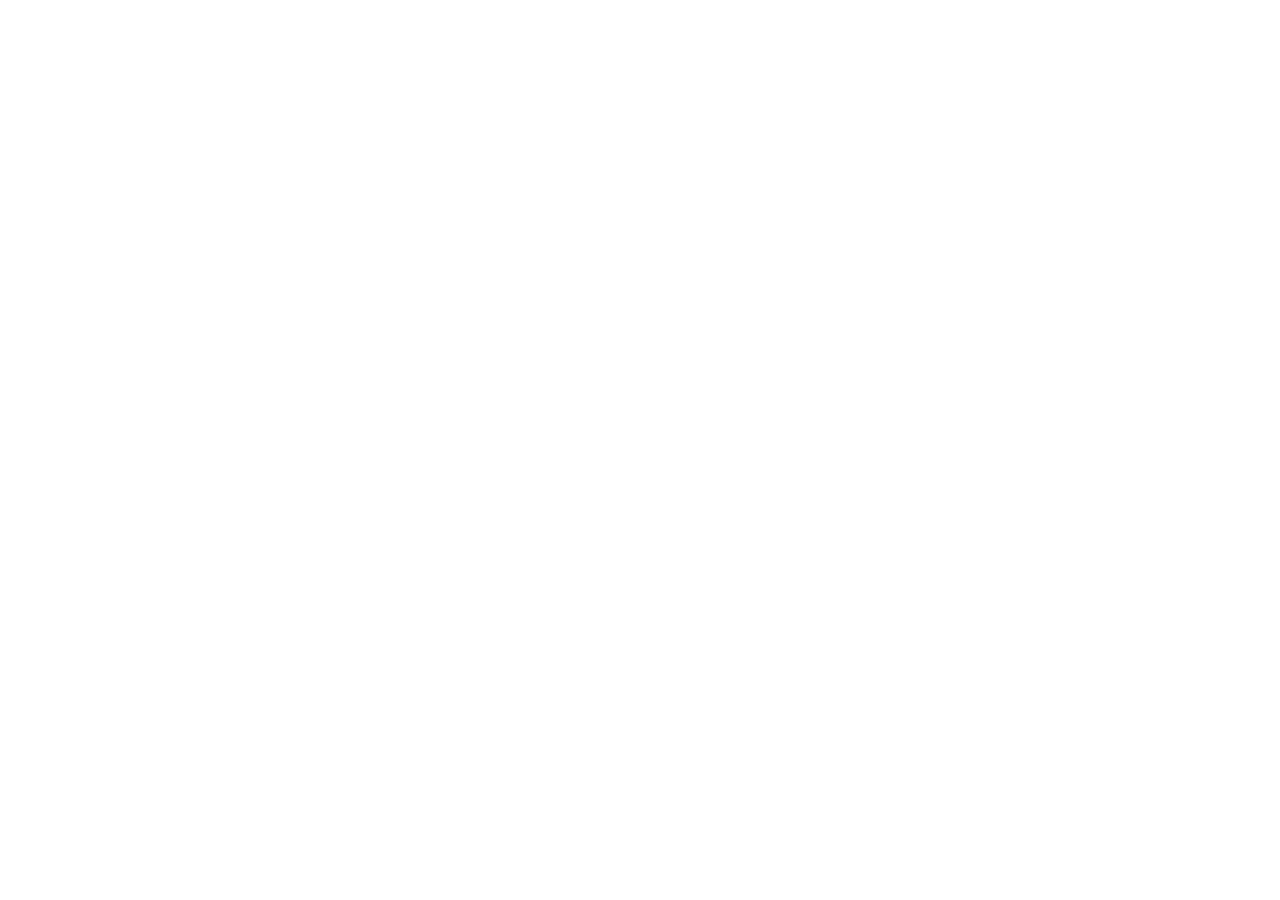
==== contacts.html @ bc12d456 "feat: contacts, plus, alertes, forum" ====
<!DOCTYPE html>
<html lang="fr">
<head>
  <meta charset="UTF-8" />
  <meta name="viewport" content="width=device-width, initial-scale=1" />
  <title>Contacts — AgriInfo BF</title>
  <link rel="stylesheet" href="css/style.css" />
  <link rel="manifest" href="manifest.json" />
</head>
<body>
  <div id="header"></div>
  <main class="wrap section">
    <h2 id="title"></h2>
    <p class="note" id="intro"></p>
    <section id="ministere"></section>
    <h3 id="partTitle"></h3>
    <div id="list" class="grid cards-2"></div>
  </main>
  <div id="footer"></div>
  <script src="js/i18n.js"></script>
  <script src="js/data.js"></script>
  <script src="js/app.js"></script>
  <script>
    document.getElementById("header").outerHTML = headerHTML();
    document.getElementById("footer").outerHTML = footerHTML();
    const t = (k) => AgriApp.t(k);
    document.getElementById("title").textContent = t("contacts");
    document.getElementById("intro").textContent = t("contactIntro");
    document.getElementById("partTitle").textContent = t("partenaires");
    const m = AGRI.contacts.ministere;
    document.getElementById("ministere").innerHTML = `<article class="card"><div class="tag">${t("ministere")}</div><h3>${m.nom}</h3><p>${m.note}</p><p><strong>Adresse :</strong> ${m.adresse}</p><p><strong>Telephone :</strong> <a href="tel:+22625499900">${m.tel}</a></p><p><a class="btn" href="${m.site}" target="_blank" rel="noopener">${t("ouvrirSite")} agriculture.bf</a></p></article>`;
    document.getElementById("list").innerHTML = AGRI.contacts.partenaires.map((p) => `<article class="card"><h3>${p.nom}</h3><p>${p.role}</p>${p.tel ? `<p>Tel. : ${p.tel}</p>` : ""}${p.site ? `<p><a class="btn" href="${p.site}" target="_blank" rel="noopener">${t("ouvrirSite")}</a></p>` : ""}</article>`).join("");
  </script>
</body>
</html>
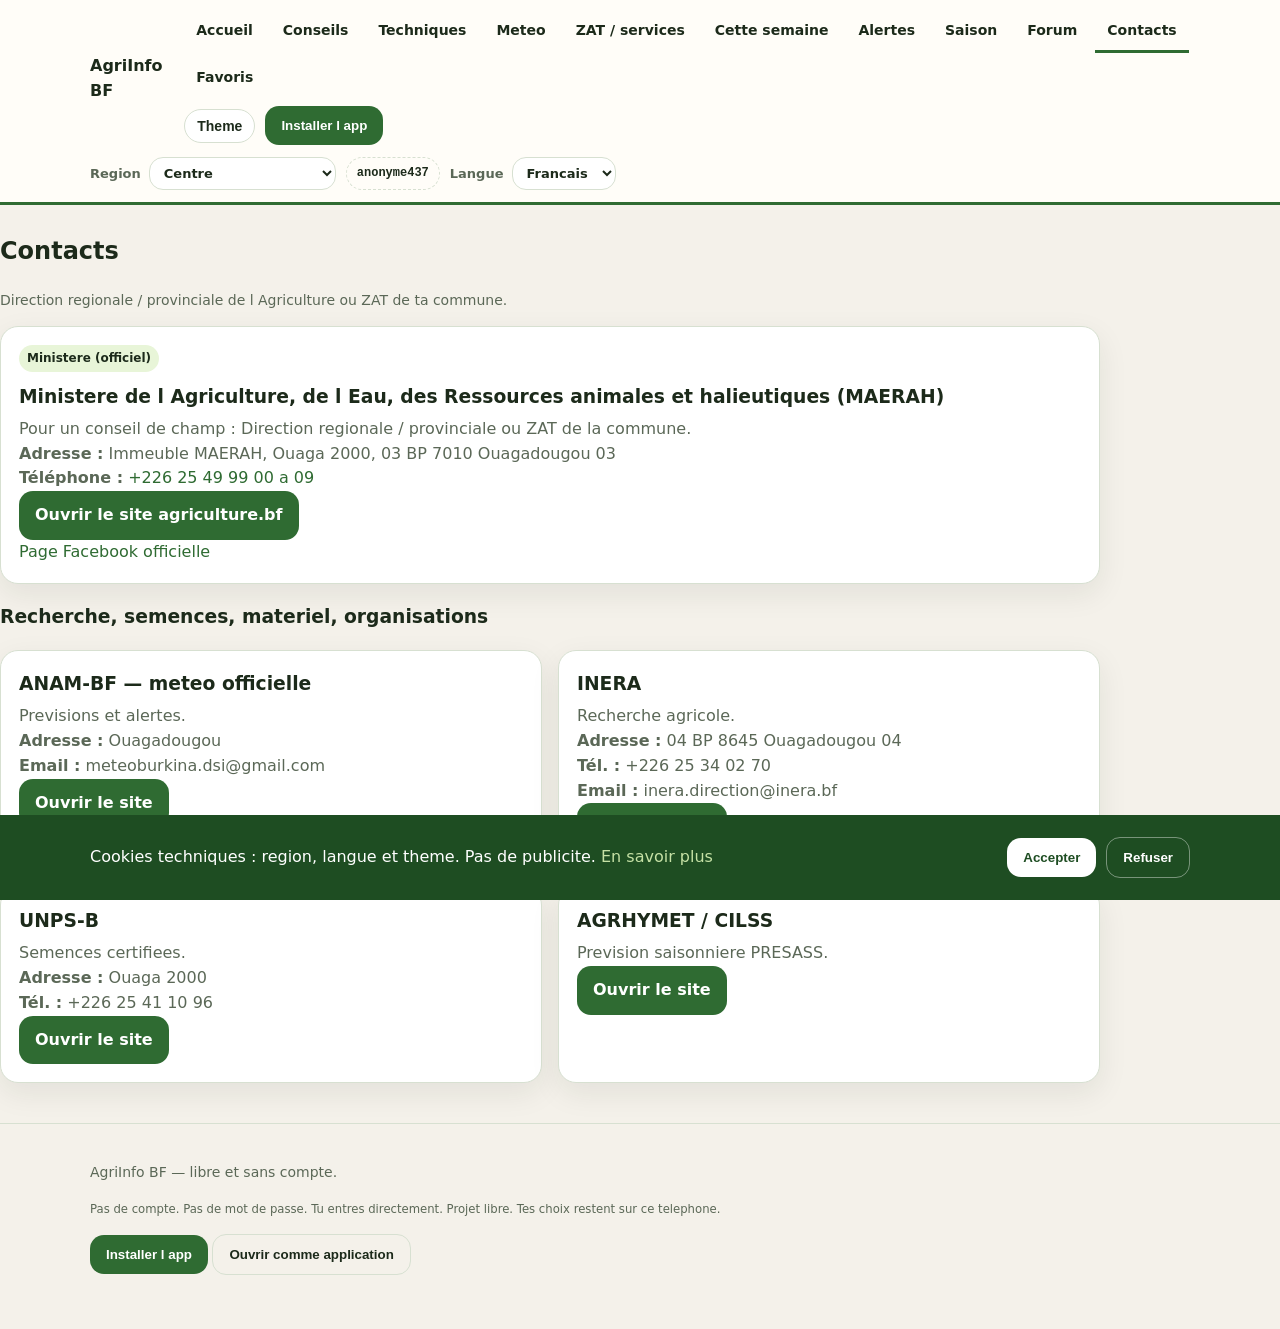
==== commit db14c0e6: "feat: pages ZAT, contacts, plus et meteo completes" ====
--- a/contacts.html
+++ b/contacts.html
@@ -28,8 +28,27 @@
     document.getElementById("intro").textContent = t("contactIntro");
     document.getElementById("partTitle").textContent = t("partenaires");
     const m = AGRI.contacts.ministere;
-    document.getElementById("ministere").innerHTML = `<article class="card"><div class="tag">${t("ministere")}</div><h3>${m.nom}</h3><p>${m.note}</p><p><strong>Adresse :</strong> ${m.adresse}</p><p><strong>Telephone :</strong> <a href="tel:+22625499900">${m.tel}</a></p><p><a class="btn" href="${m.site}" target="_blank" rel="noopener">${t("ouvrirSite")} agriculture.bf</a></p></article>`;
-    document.getElementById("list").innerHTML = AGRI.contacts.partenaires.map((p) => `<article class="card"><h3>${p.nom}</h3><p>${p.role}</p>${p.tel ? `<p>Tel. : ${p.tel}</p>` : ""}${p.site ? `<p><a class="btn" href="${p.site}" target="_blank" rel="noopener">${t("ouvrirSite")}</a></p>` : ""}</article>`).join("");
+    document.getElementById("ministere").innerHTML = `
+      <article class="card">
+        <div class="tag">${t("ministere")}</div>
+        <h3>${m.nom}</h3>
+        <p>${m.note}</p>
+        <p><strong>Adresse :</strong> ${m.adresse}</p>
+        <p><strong>Téléphone :</strong> <a href="tel:+22625499900">${m.tel}</a></p>
+        <p>
+          <a class="btn" href="${m.site}" target="_blank" rel="noopener">${t("ouvrirSite")} agriculture.bf</a>
+        </p>
+        <p><a href="${m.facebook}" target="_blank" rel="noopener">Page Facebook officielle</a></p>
+      </article>`;
+    document.getElementById("list").innerHTML = AGRI.contacts.partenaires.map((p) => `
+      <article class="card">
+        <h3>${p.nom}</h3>
+        <p>${p.role}</p>
+        ${p.adresse ? `<p><strong>Adresse :</strong> ${p.adresse}</p>` : ""}
+        ${p.tel ? `<p><strong>Tél. :</strong> ${p.tel}</p>` : ""}
+        ${p.email ? `<p><strong>Email :</strong> ${p.email}</p>` : ""}
+        ${p.site ? `<p><a class="btn" href="${p.site}" target="_blank" rel="noopener">${t("ouvrirSite")}</a></p>` : ""}
+      </article>`).join("");
   </script>
 </body>
 </html>
--- a/css/style.css
+++ b/css/style.css
@@ -0,0 +1,81 @@
+:root {
+  --bg: #f4f1ea; --bg-2: #fffdf8; --ink: #1c2a1a; --muted: #5b6857;
+  --line: #d7e0d1; --green: #2f6b32; --green-2: #1e4d22; --leaf: #7cb342;
+  --sand: #e8d7a8; --gold: #e0a100; --card: #ffffff;
+  --shadow: 0 10px 30px rgba(28, 42, 26, 0.08); --radius: 18px;
+}
+:root[data-theme="dark"] {
+  --bg: #121811; --bg-2: #1a2219; --ink: #eef3ea; --muted: #a3b19e;
+  --line: #2c382b; --green: #8bc34a; --green-2: #c5e1a5; --card: #1b241a;
+}
+* { box-sizing: border-box; }
+html, body { margin: 0; padding: 0; }
+body { font-family: "Segoe UI", system-ui, sans-serif; background: var(--bg); color: var(--ink); line-height: 1.55; min-height: 100vh; }
+a { color: var(--green); text-decoration: none; }
+.wrap { width: min(1100px, calc(100% - 32px)); margin: 0 auto; }
+.top { position: sticky; top: 0; z-index: 20; background: var(--bg-2); border-bottom: 1px solid var(--line); }
+.top-inner { display: flex; align-items: center; justify-content: space-between; gap: 16px; padding: 12px 0; }
+.brand { color: inherit; font-weight: 800; text-decoration: none; }
+nav { display: flex; flex-wrap: wrap; gap: 6px; }
+nav a, .icon-btn { padding: 8px 12px; border-radius: 999px; color: var(--ink); font-size: 14px; font-weight: 600; text-decoration: none; }
+nav a.active, nav a:hover { background: var(--sand); }
+.icon-btn { border: 1px solid var(--line); background: var(--card); cursor: pointer; }
+.menu-btn { display: none; }
+.hero { margin: 28px 0 20px; padding: 36px 28px; border-radius: 28px; background: linear-gradient(135deg, var(--bg-2), var(--sand)); border: 1px solid var(--line); }
+.hero h1 { margin: 0 0 8px; font-size: clamp(28px, 5vw, 46px); }
+.search { display: flex; gap: 8px; max-width: 640px; }
+.search input, select, textarea, .field { width: 100%; border: 1px solid var(--line); background: var(--card); color: var(--ink); border-radius: 14px; padding: 12px 14px; font: inherit; }
+.search button, .btn { border: 0; background: var(--green); color: #fff; font-weight: 700; border-radius: 14px; padding: 12px 16px; cursor: pointer; }
+.btn.ghost { background: transparent; color: var(--ink); border: 1px solid var(--line); }
+.grid { display: grid; gap: 16px; }
+.cards-3 { grid-template-columns: repeat(3, 1fr); }
+.cards-2 { grid-template-columns: repeat(2, 1fr); }
+.card { background: var(--card); border: 1px solid var(--line); border-radius: var(--radius); padding: 18px; box-shadow: var(--shadow); }
+.card h3 { margin: 0 0 6px; }
+.card p { margin: 0; color: var(--muted); }
+.tag { display: inline-block; font-size: 12px; font-weight: 700; padding: 4px 8px; border-radius: 999px; background: #e8f5d8; margin-bottom: 10px; }
+.section { margin: 28px 0 40px; }
+.list { margin: 0; padding-left: 18px; }
+.row { display: flex; gap: 10px; flex-wrap: wrap; align-items: center; }
+.fav { margin-left: auto; border: 1px solid var(--line); background: var(--bg); border-radius: 999px; padding: 6px 10px; cursor: pointer; }
+.post { border-top: 1px solid var(--line); padding-top: 12px; margin-top: 12px; }
+footer { border-top: 1px solid var(--line); padding: 24px 0 40px; color: var(--muted); font-size: 14px; }
+.settings { display: flex; flex-wrap: wrap; gap: 10px; padding: 0 0 12px; }
+.settings label { display: flex; align-items: center; gap: 8px; font-size: 13px; font-weight: 700; color: var(--muted); }
+.settings select { width: auto; padding: 7px 10px; }
+.alert { border-left: 4px solid var(--gold); }
+.num { width: 28px; height: 28px; border-radius: 50%; background: var(--green); color: #fff; display: inline-grid; place-items: center; font-weight: 800; margin-right: 8px; }
+.note { color: var(--muted); font-size: 14px; }
+.btn { display: inline-block; text-decoration: none; }
+a.btn:hover { text-decoration: none; color: #fff; }
+.fiche-img { width: 100%; height: 170px; object-fit: cover; border-radius: 14px; margin: 8px 0 12px; background: #e8f0d8; display: block; }
+@media (max-width: 860px) {
+  .cards-3, .cards-2 { grid-template-columns: 1fr; }
+  .menu-btn { display: inline-flex; }
+  .web-top nav { display: none; position: absolute; right: 16px; top: 62px; background: var(--card); border: 1px solid var(--line); border-radius: 16px; padding: 10px; flex-direction: column; min-width: 200px; }
+  .web-top nav.open { display: flex; }
+}
+html[data-shell="web"] .web-top { border-bottom: 3px solid var(--green); }
+html[data-shell="web"] .web-top nav a.active { background: transparent; border-bottom: 3px solid var(--green); border-radius: 0; }
+.anon-chip { font-family: ui-monospace, Consolas, monospace; font-size: 12px; font-weight: 700; border: 1px dashed var(--line); border-radius: 999px; padding: 6px 10px; }
+html[data-shell="app"] body { background: #fff; padding-bottom: calc(78px + env(safe-area-inset-bottom)); }
+html[data-shell="app"] .wrap { width: min(560px, calc(100% - 20px)); }
+html[data-shell="app"] .app-top { background: #2f6b32; color: #fff; border: 0; }
+html[data-shell="app"] .app-top .brand, html[data-shell="app"] .app-top .icon-btn, html[data-shell="app"] .app-top label { color: #fff; }
+html[data-shell="app"] .app-top .icon-btn { background: rgba(255,255,255,.15); border-color: rgba(255,255,255,.28); }
+html[data-shell="app"] .app-top select { background: #fff; color: #1c2a1a; }
+html[data-shell="app"] .hero { border-left: 6px solid #2f6b32; }
+.tabbar { position: fixed; left: 0; right: 0; bottom: 0; z-index: 40; display: grid; grid-template-columns: repeat(5, 1fr); background: #fff; border-top: 3px solid #2f6b32; padding: 6px 6px calc(10px + env(safe-area-inset-bottom)); }
+.tabbar a { display: flex; align-items: center; justify-content: center; color: #6b7768; font-size: 11px; font-weight: 700; text-decoration: none; min-height: 48px; border-radius: 14px; text-align: center; }
+.tabbar a.active { color: #2f6b32; background: #e8f5d8; }
+html[data-shell="web"] .tabbar { display: none; }
+.chip { border: 1px solid var(--line); background: var(--card); border-radius: 999px; padding: 8px 12px; font-weight: 700; font-size: 13px; cursor: pointer; }
+.chip.on { background: var(--green); color: #fff; }
+.forum-item { display: block; color: inherit; text-decoration: none; }
+.meta { color: var(--muted); font-size: 13px; }
+.cookie-bar { position: fixed; left: 0; right: 0; bottom: 0; z-index: 80; background: #1e4d22; color: #fff; padding: 14px 0 calc(14px + env(safe-area-inset-bottom)); }
+html[data-shell="app"] .cookie-bar { bottom: 72px; }
+.cookie-inner { display: flex; gap: 16px; align-items: center; justify-content: space-between; flex-wrap: wrap; }
+.cookie-bar a { color: #c5e1a5; }
+.cookie-bar .btn { background: #fff; color: #1e4d22; }
+.cookie-bar .btn.ghost { background: transparent; color: #fff; border-color: rgba(255,255,255,.4); }
